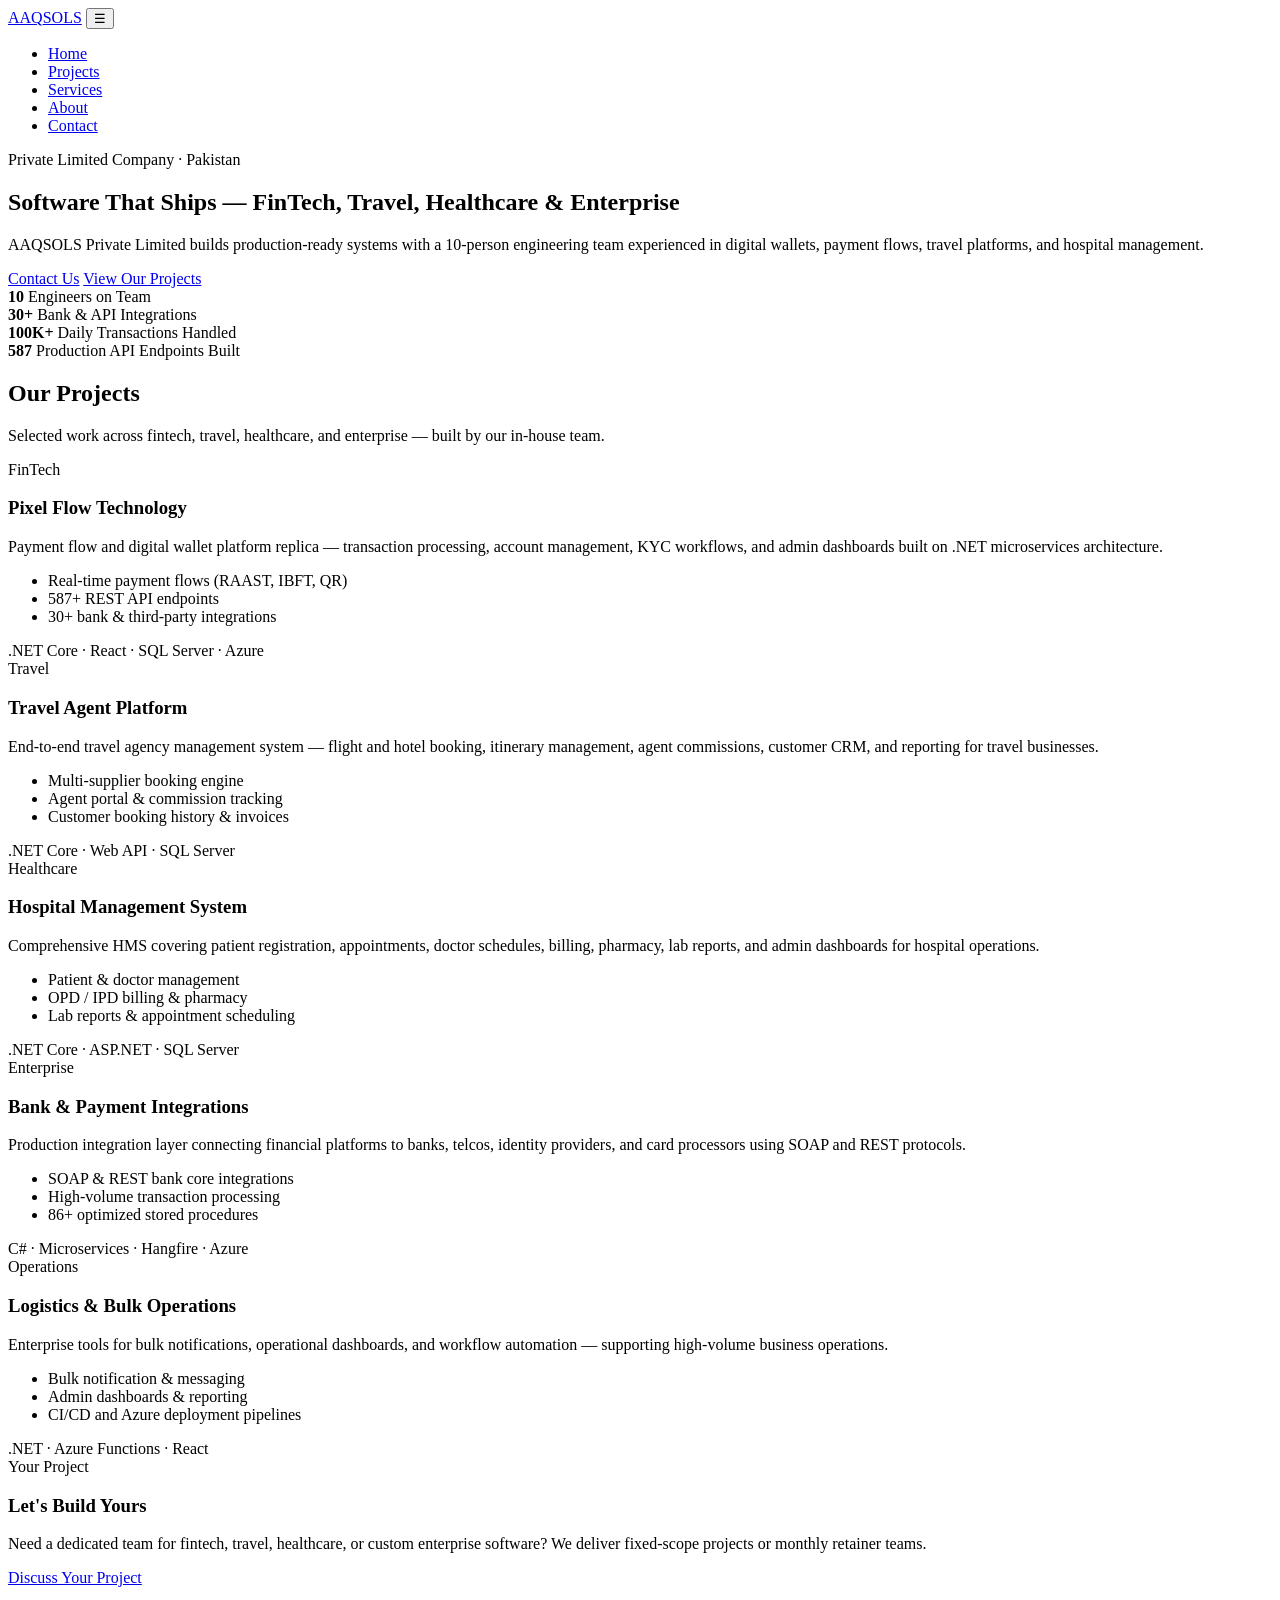
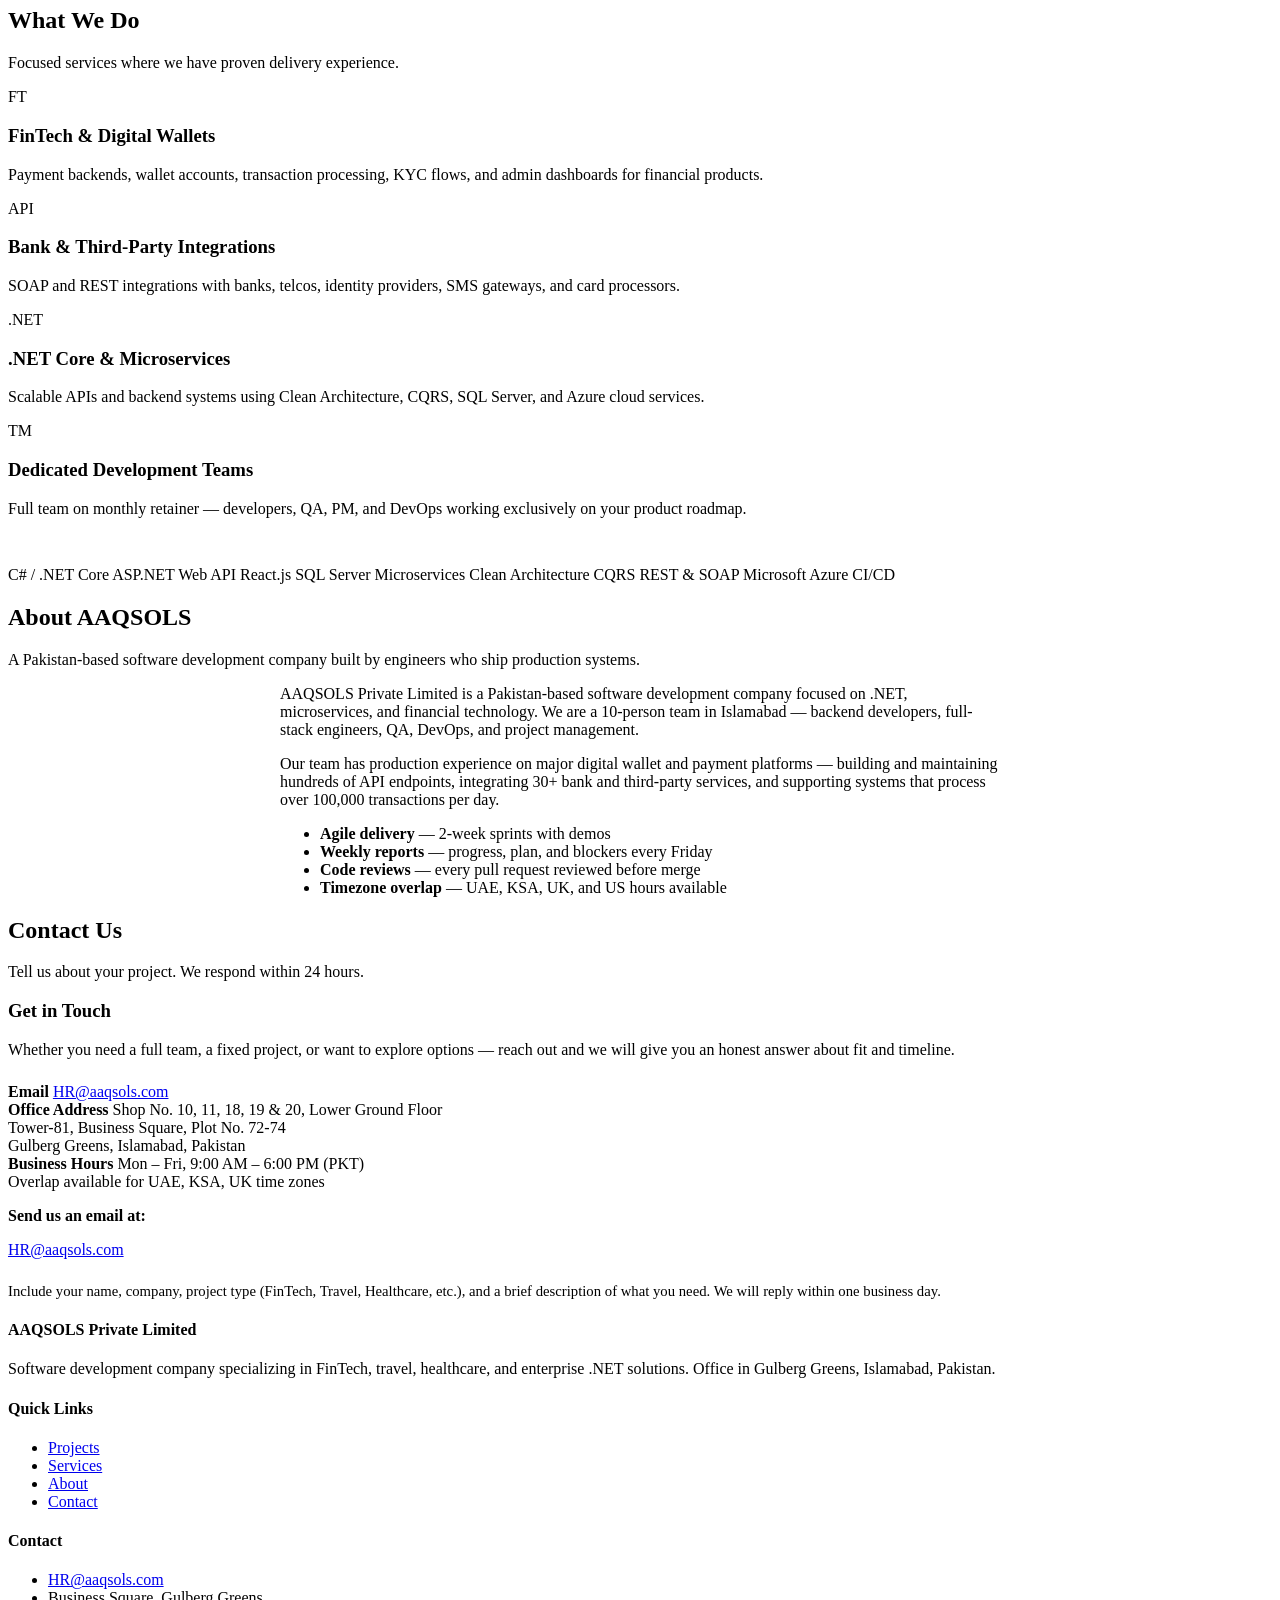
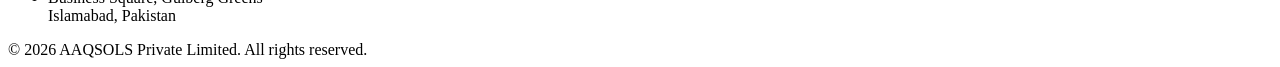
==== index.html @ 4005a65c "Initial commit via Netlify [skip ci]" ====
<!DOCTYPE html>
<html lang="en">
<head>
  <meta charset="UTF-8">
  <meta name="viewport" content="width=device-width, initial-scale=1.0">
  <meta name="description" content="AAQSOLS Private Limited — Software development company in Pakistan. FinTech, travel, healthcare, and enterprise .NET solutions.">
  <title>AAQSOLS Private Limited | Software Development Company</title>
  <link rel="stylesheet" href="styles.css">
</head>
<body>

  <header class="site-header">
    <div class="header-inner">
      <a href="#home" class="logo">AAQ<span>SOLS</span></a>
      <button class="menu-toggle" aria-label="Menu" onclick="document.querySelector('.nav-links').classList.toggle('open')">&#9776;</button>
      <ul class="nav-links">
        <li><a href="#home">Home</a></li>
        <li><a href="#projects">Projects</a></li>
        <li><a href="#services">Services</a></li>
        <li><a href="#about">About</a></li>
        <li><a href="#contact">Contact</a></li>
      </ul>
    </div>
  </header>

  <section id="home" class="hero">
    <div class="container">
      <p class="hero-badge">Private Limited Company · Pakistan</p>
      <h1>Software That Ships — FinTech, Travel, Healthcare & Enterprise</h1>
      <p>AAQSOLS Private Limited builds production-ready systems with a 10-person engineering team experienced in digital wallets, payment flows, travel platforms, and hospital management.</p>
      <div class="hero-actions">
        <a href="#contact" class="btn btn-primary">Contact Us</a>
        <a href="#projects" class="btn btn-outline">View Our Projects</a>
      </div>
    </div>
  </section>

  <section class="stats-bar">
    <div class="stats-grid">
      <div class="stat-item">
        <strong>10</strong>
        <span>Engineers on Team</span>
      </div>
      <div class="stat-item">
        <strong>30+</strong>
        <span>Bank & API Integrations</span>
      </div>
      <div class="stat-item">
        <strong>100K+</strong>
        <span>Daily Transactions Handled</span>
      </div>
      <div class="stat-item">
        <strong>587</strong>
        <span>Production API Endpoints Built</span>
      </div>
    </div>
  </section>

  <section id="projects" class="section">
    <div class="section-title">
      <h2>Our Projects</h2>
      <p>Selected work across fintech, travel, healthcare, and enterprise — built by our in-house team.</p>
    </div>
    <div class="projects-grid">
      <article class="project-card">
        <div class="project-tag">FinTech</div>
        <h3>Pixel Flow Technology</h3>
        <p>Payment flow and digital wallet platform replica — transaction processing, account management, KYC workflows, and admin dashboards built on .NET microservices architecture.</p>
        <ul class="project-features">
          <li>Real-time payment flows (RAAST, IBFT, QR)</li>
          <li>587+ REST API endpoints</li>
          <li>30+ bank & third-party integrations</li>
        </ul>
        <span class="project-stack">.NET Core · React · SQL Server · Azure</span>
      </article>

      <article class="project-card">
        <div class="project-tag">Travel</div>
        <h3>Travel Agent Platform</h3>
        <p>End-to-end travel agency management system — flight and hotel booking, itinerary management, agent commissions, customer CRM, and reporting for travel businesses.</p>
        <ul class="project-features">
          <li>Multi-supplier booking engine</li>
          <li>Agent portal & commission tracking</li>
          <li>Customer booking history & invoices</li>
        </ul>
        <span class="project-stack">.NET Core · Web API · SQL Server</span>
      </article>

      <article class="project-card">
        <div class="project-tag">Healthcare</div>
        <h3>Hospital Management System</h3>
        <p>Comprehensive HMS covering patient registration, appointments, doctor schedules, billing, pharmacy, lab reports, and admin dashboards for hospital operations.</p>
        <ul class="project-features">
          <li>Patient & doctor management</li>
          <li>OPD / IPD billing & pharmacy</li>
          <li>Lab reports & appointment scheduling</li>
        </ul>
        <span class="project-stack">.NET Core · ASP.NET · SQL Server</span>
      </article>

      <article class="project-card">
        <div class="project-tag">Enterprise</div>
        <h3>Bank & Payment Integrations</h3>
        <p>Production integration layer connecting financial platforms to banks, telcos, identity providers, and card processors using SOAP and REST protocols.</p>
        <ul class="project-features">
          <li>SOAP & REST bank core integrations</li>
          <li>High-volume transaction processing</li>
          <li>86+ optimized stored procedures</li>
        </ul>
        <span class="project-stack">C# · Microservices · Hangfire · Azure</span>
      </article>

      <article class="project-card">
        <div class="project-tag">Operations</div>
        <h3>Logistics & Bulk Operations</h3>
        <p>Enterprise tools for bulk notifications, operational dashboards, and workflow automation — supporting high-volume business operations.</p>
        <ul class="project-features">
          <li>Bulk notification & messaging</li>
          <li>Admin dashboards & reporting</li>
          <li>CI/CD and Azure deployment pipelines</li>
        </ul>
        <span class="project-stack">.NET · Azure Functions · React</span>
      </article>

      <article class="project-card project-card-highlight">
        <div class="project-tag">Your Project</div>
        <h3>Let's Build Yours</h3>
        <p>Need a dedicated team for fintech, travel, healthcare, or custom enterprise software? We deliver fixed-scope projects or monthly retainer teams.</p>
        <a href="#contact" class="btn btn-primary">Discuss Your Project</a>
      </article>
    </div>
  </section>

  <section id="services" class="section section-alt">
    <div class="section-title">
      <h2>What We Do</h2>
      <p>Focused services where we have proven delivery experience.</p>
    </div>
    <div class="cards-grid">
      <div class="card">
        <div class="card-icon">FT</div>
        <h3>FinTech & Digital Wallets</h3>
        <p>Payment backends, wallet accounts, transaction processing, KYC flows, and admin dashboards for financial products.</p>
      </div>
      <div class="card">
        <div class="card-icon">API</div>
        <h3>Bank & Third-Party Integrations</h3>
        <p>SOAP and REST integrations with banks, telcos, identity providers, SMS gateways, and card processors.</p>
      </div>
      <div class="card">
        <div class="card-icon">.NET</div>
        <h3>.NET Core & Microservices</h3>
        <p>Scalable APIs and backend systems using Clean Architecture, CQRS, SQL Server, and Azure cloud services.</p>
      </div>
      <div class="card">
        <div class="card-icon">TM</div>
        <h3>Dedicated Development Teams</h3>
        <p>Full team on monthly retainer — developers, QA, PM, and DevOps working exclusively on your product roadmap.</p>
      </div>
    </div>
    <div class="tech-tags" style="margin-top:48px;">
      <span class="tech-tag">C# / .NET Core</span>
      <span class="tech-tag">ASP.NET Web API</span>
      <span class="tech-tag">React.js</span>
      <span class="tech-tag">SQL Server</span>
      <span class="tech-tag">Microservices</span>
      <span class="tech-tag">Clean Architecture</span>
      <span class="tech-tag">CQRS</span>
      <span class="tech-tag">REST & SOAP</span>
      <span class="tech-tag">Microsoft Azure</span>
      <span class="tech-tag">CI/CD</span>
    </div>
  </section>

  <section id="about" class="section">
    <div class="section-title">
      <h2>About AAQSOLS</h2>
      <p>A Pakistan-based software development company built by engineers who ship production systems.</p>
    </div>
    <div class="content-block" style="padding-top:0;">
      <div style="max-width:720px;margin:0 auto;">
        <p>AAQSOLS Private Limited is a Pakistan-based software development company focused on .NET, microservices, and financial technology. We are a 10-person team in Islamabad — backend developers, full-stack engineers, QA, DevOps, and project management.</p>
        <p>Our team has production experience on major digital wallet and payment platforms — building and maintaining hundreds of API endpoints, integrating 30+ bank and third-party services, and supporting systems that process over 100,000 transactions per day.</p>
        <ul>
          <li><strong>Agile delivery</strong> — 2-week sprints with demos</li>
          <li><strong>Weekly reports</strong> — progress, plan, and blockers every Friday</li>
          <li><strong>Code reviews</strong> — every pull request reviewed before merge</li>
          <li><strong>Timezone overlap</strong> — UAE, KSA, UK, and US hours available</li>
        </ul>
      </div>
    </div>
  </section>

  <section id="contact" class="section section-alt">
    <div class="section-title">
      <h2>Contact Us</h2>
      <p>Tell us about your project. We respond within 24 hours.</p>
    </div>
    <div class="contact-grid">
      <div class="contact-info">
        <h3>Get in Touch</h3>
        <p style="margin-bottom:24px;color:var(--gray-600);">Whether you need a full team, a fixed project, or want to explore options — reach out and we will give you an honest answer about fit and timeline.</p>

        <div class="contact-detail">
          <strong>Email</strong>
          <a href="mailto:HR@aaqsols.com">HR@aaqsols.com</a>
        </div>
        <div class="contact-detail">
          <strong>Office Address</strong>
          Shop No. 10, 11, 18, 19 &amp; 20, Lower Ground Floor<br>
          Tower-81, Business Square, Plot No. 72-74<br>
          Gulberg Greens, Islamabad, Pakistan
        </div>
        <div class="contact-detail">
          <strong>Business Hours</strong>
          Mon – Fri, 9:00 AM – 6:00 PM (PKT)<br>
          Overlap available for UAE, KSA, UK time zones
        </div>
      </div>

      <div class="contact-form contact-form-static">
        <p><strong>Send us an email at:</strong></p>
        <a href="mailto:HR@aaqsols.com?subject=Project%20Inquiry%20-%20AAQSOLS" class="btn btn-primary" style="margin-top:12px;">HR@aaqsols.com</a>
        <p style="margin-top:24px;font-size:.92rem;color:var(--gray-600);">Include your name, company, project type (FinTech, Travel, Healthcare, etc.), and a brief description of what you need. We will reply within one business day.</p>
      </div>
    </div>
  </section>

  <footer class="site-footer">
    <div class="footer-inner">
      <div>
        <h4>AAQSOLS Private Limited</h4>
        <p>Software development company specializing in FinTech, travel, healthcare, and enterprise .NET solutions. Office in Gulberg Greens, Islamabad, Pakistan.</p>
      </div>
      <div>
        <h4>Quick Links</h4>
        <ul>
          <li><a href="#projects">Projects</a></li>
          <li><a href="#services">Services</a></li>
          <li><a href="#about">About</a></li>
          <li><a href="#contact">Contact</a></li>
        </ul>
      </div>
      <div>
        <h4>Contact</h4>
        <ul>
          <li><a href="mailto:HR@aaqsols.com">HR@aaqsols.com</a></li>
          <li>Business Square, Gulberg Greens<br>Islamabad, Pakistan</li>
        </ul>
      </div>
    </div>
    <div class="footer-bottom">
      &copy; 2026 AAQSOLS Private Limited. All rights reserved.
    </div>
  </footer>

  <script>
    document.querySelectorAll('a[href^="#"]').forEach(function(link) {
      link.addEventListener('click', function(e) {
        var target = document.querySelector(this.getAttribute('href'));
        if (target) {
          e.preventDefault();
          target.scrollIntoView({ behavior: 'smooth' });
          document.querySelector('.nav-links').classList.remove('open');
        }
      });
    });
  </script>

</body>
</html>
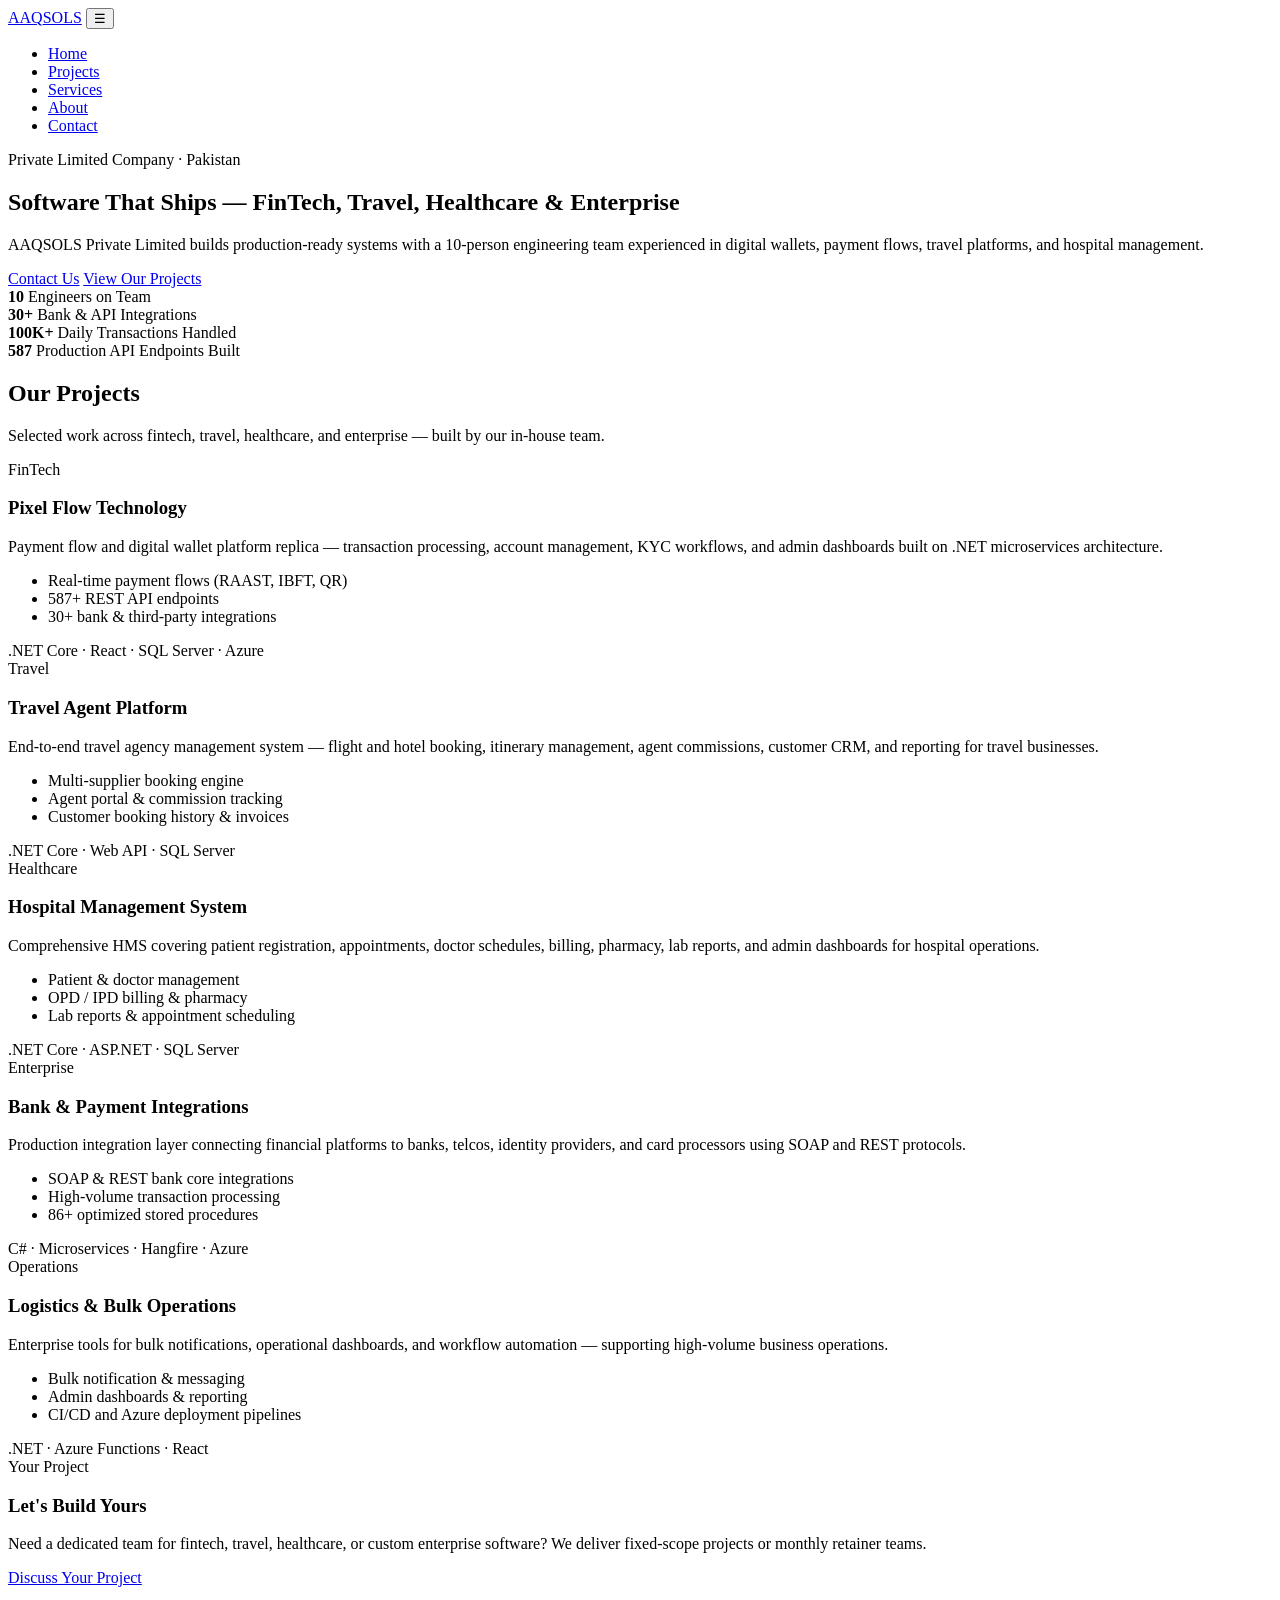
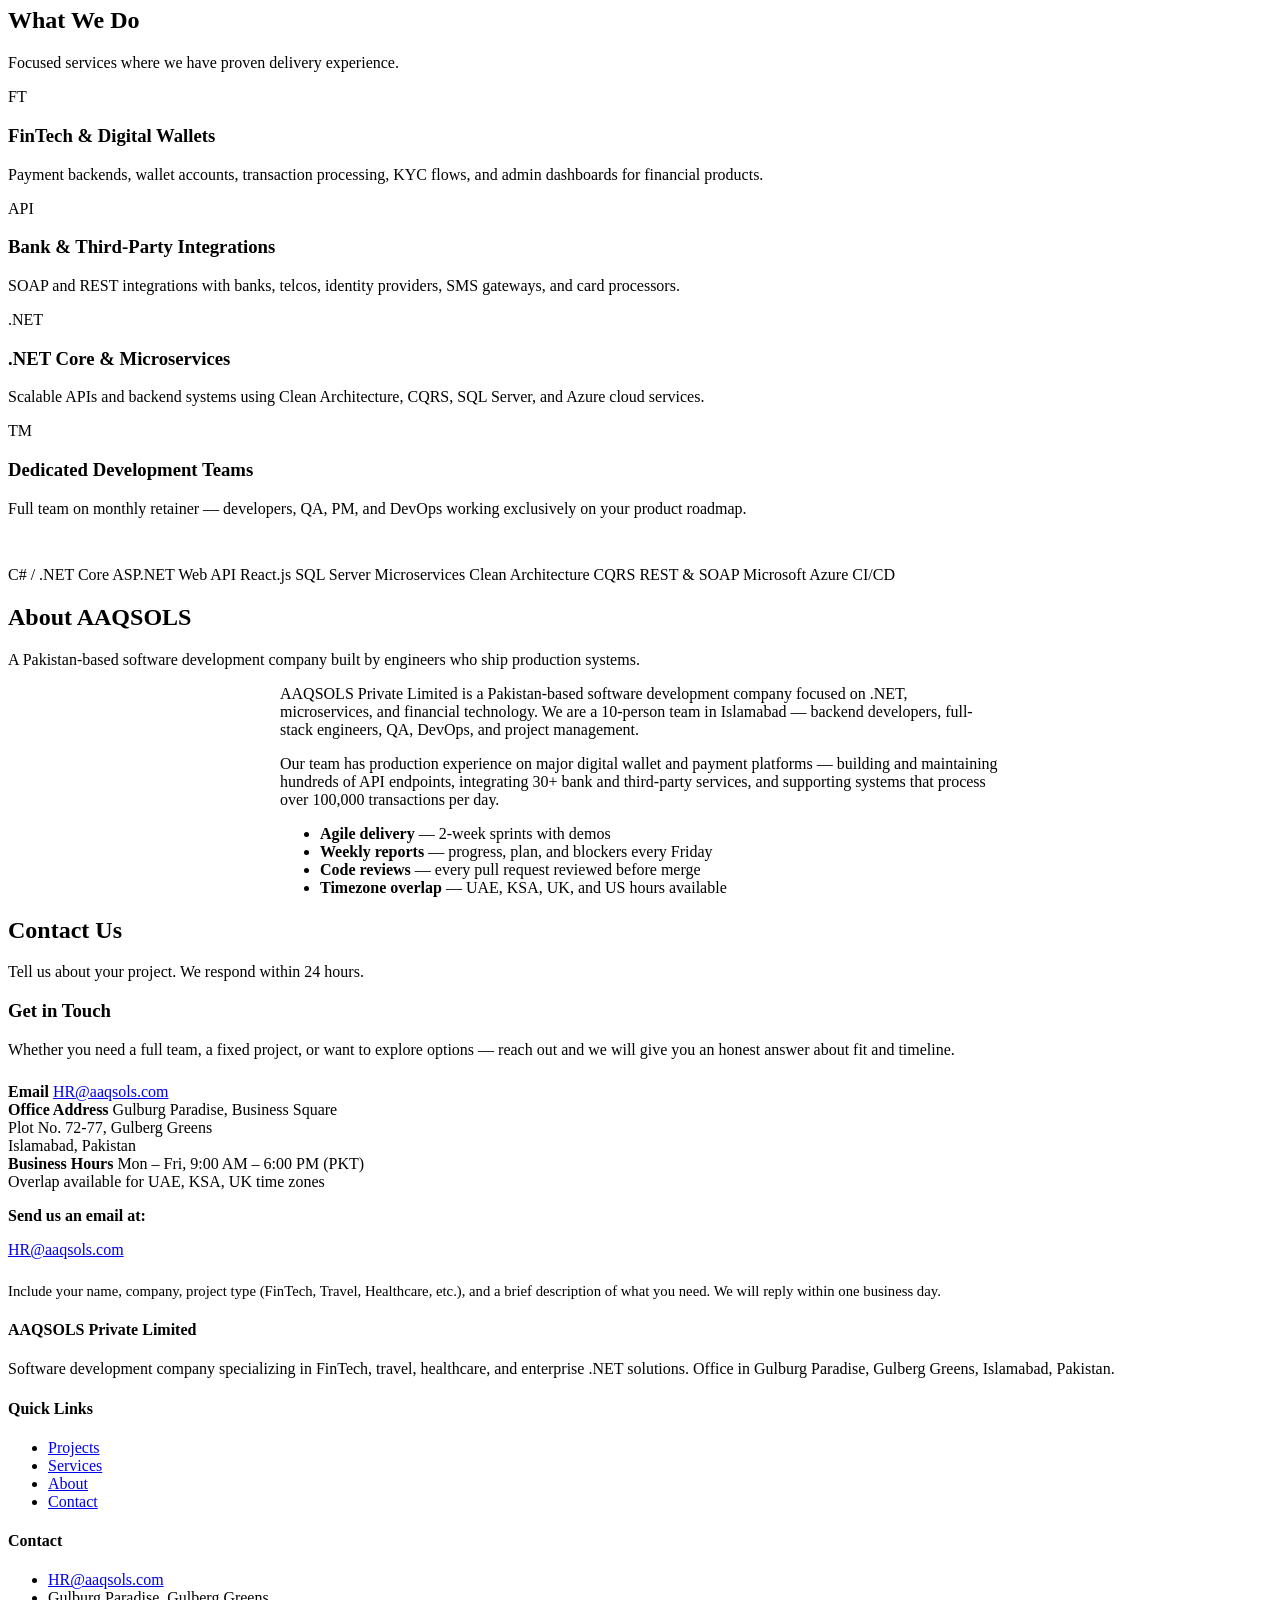
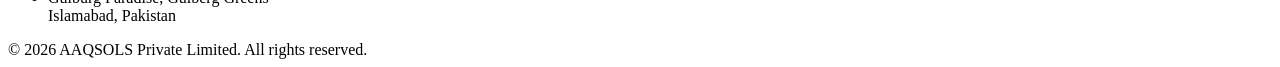
==== commit 6ed7659b: "Update office address to Gulburg Paradise, Plot 72-77. Co-authored-by: Cursor <cursoragent@cursor.co" ====
--- a/index.html
+++ b/index.html
@@ -207,9 +207,9 @@
         </div>
         <div class="contact-detail">
           <strong>Office Address</strong>
-          Shop No. 10, 11, 18, 19 &amp; 20, Lower Ground Floor<br>
-          Tower-81, Business Square, Plot No. 72-74<br>
-          Gulberg Greens, Islamabad, Pakistan
+          Gulburg Paradise, Business Square<br>
+          Plot No. 72-77, Gulberg Greens<br>
+          Islamabad, Pakistan
         </div>
         <div class="contact-detail">
           <strong>Business Hours</strong>
@@ -230,7 +230,7 @@
     <div class="footer-inner">
       <div>
         <h4>AAQSOLS Private Limited</h4>
-        <p>Software development company specializing in FinTech, travel, healthcare, and enterprise .NET solutions. Office in Gulberg Greens, Islamabad, Pakistan.</p>
+        <p>Software development company specializing in FinTech, travel, healthcare, and enterprise .NET solutions. Office in Gulburg Paradise, Gulberg Greens, Islamabad, Pakistan.</p>
       </div>
       <div>
         <h4>Quick Links</h4>
@@ -245,7 +245,7 @@
         <h4>Contact</h4>
         <ul>
           <li><a href="mailto:HR@aaqsols.com">HR@aaqsols.com</a></li>
-          <li>Business Square, Gulberg Greens<br>Islamabad, Pakistan</li>
+          <li>Gulburg Paradise, Gulberg Greens<br>Islamabad, Pakistan</li>
         </ul>
       </div>
     </div>
